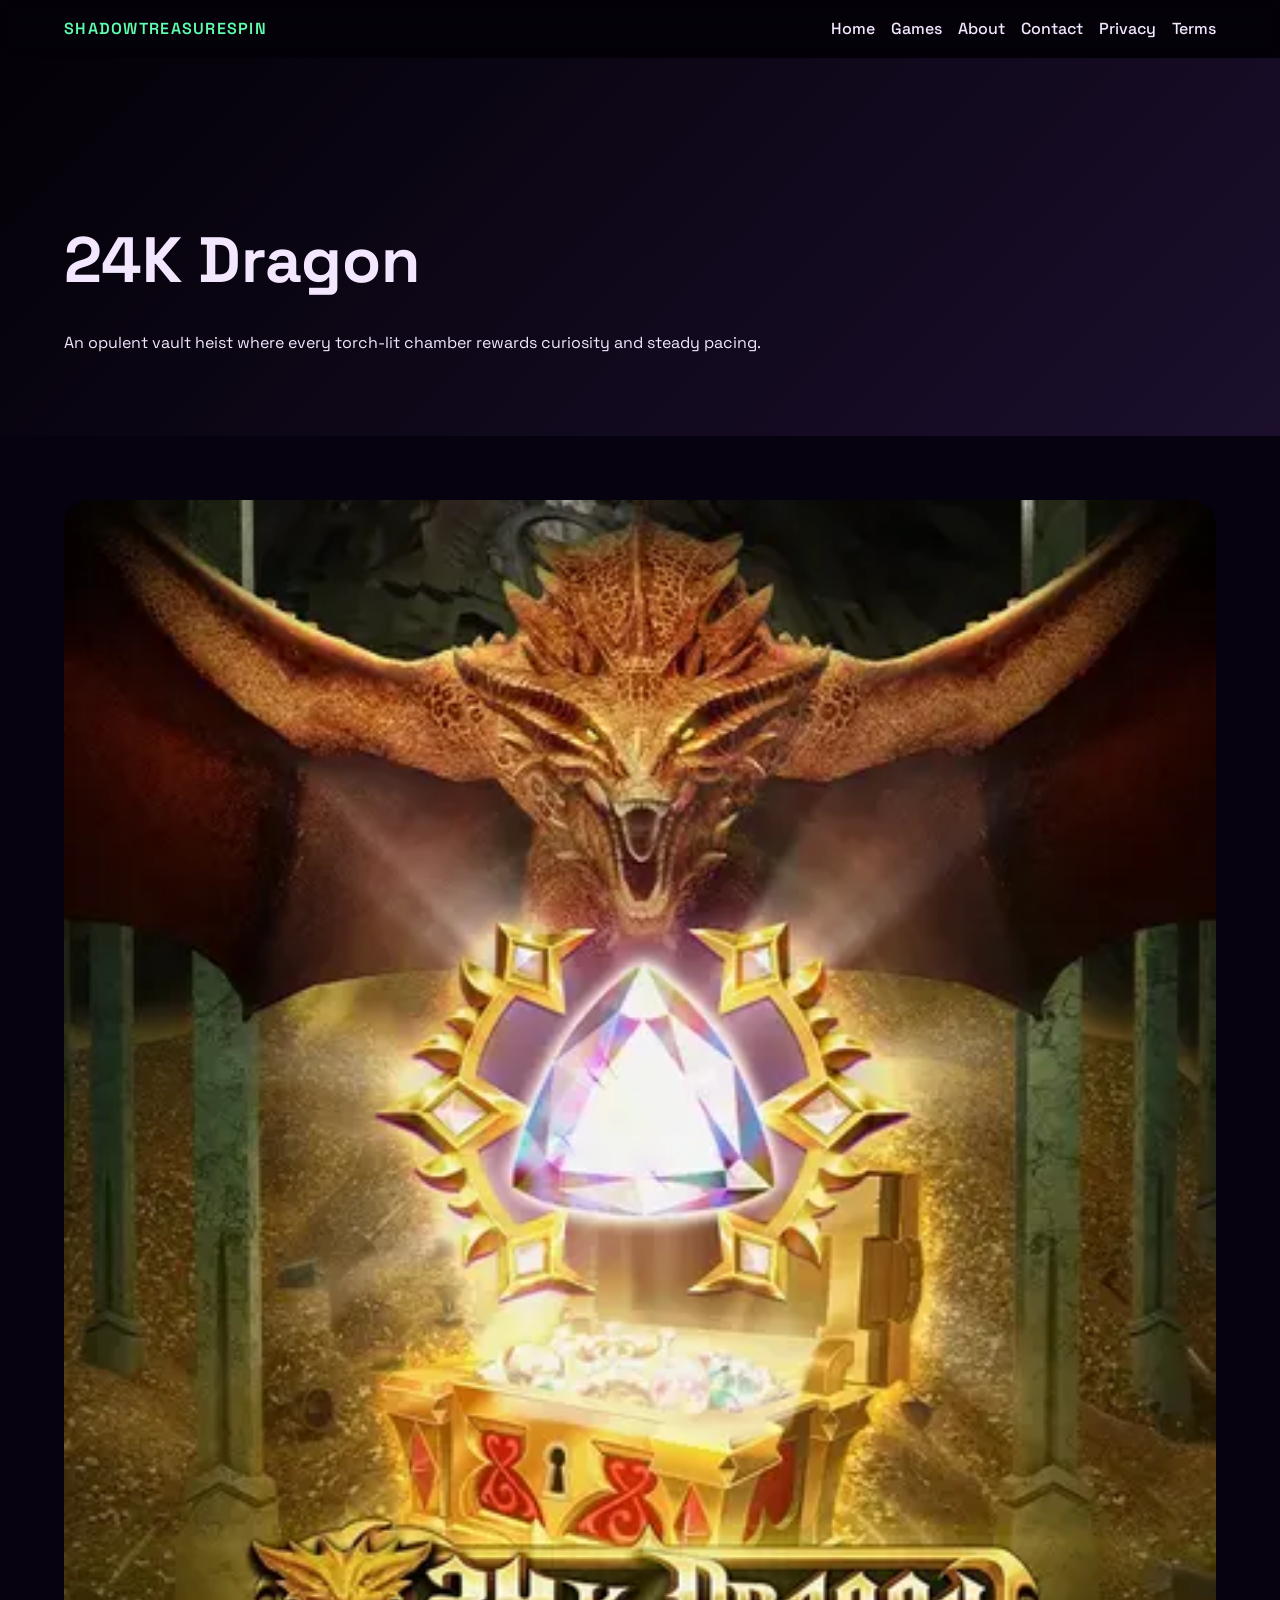
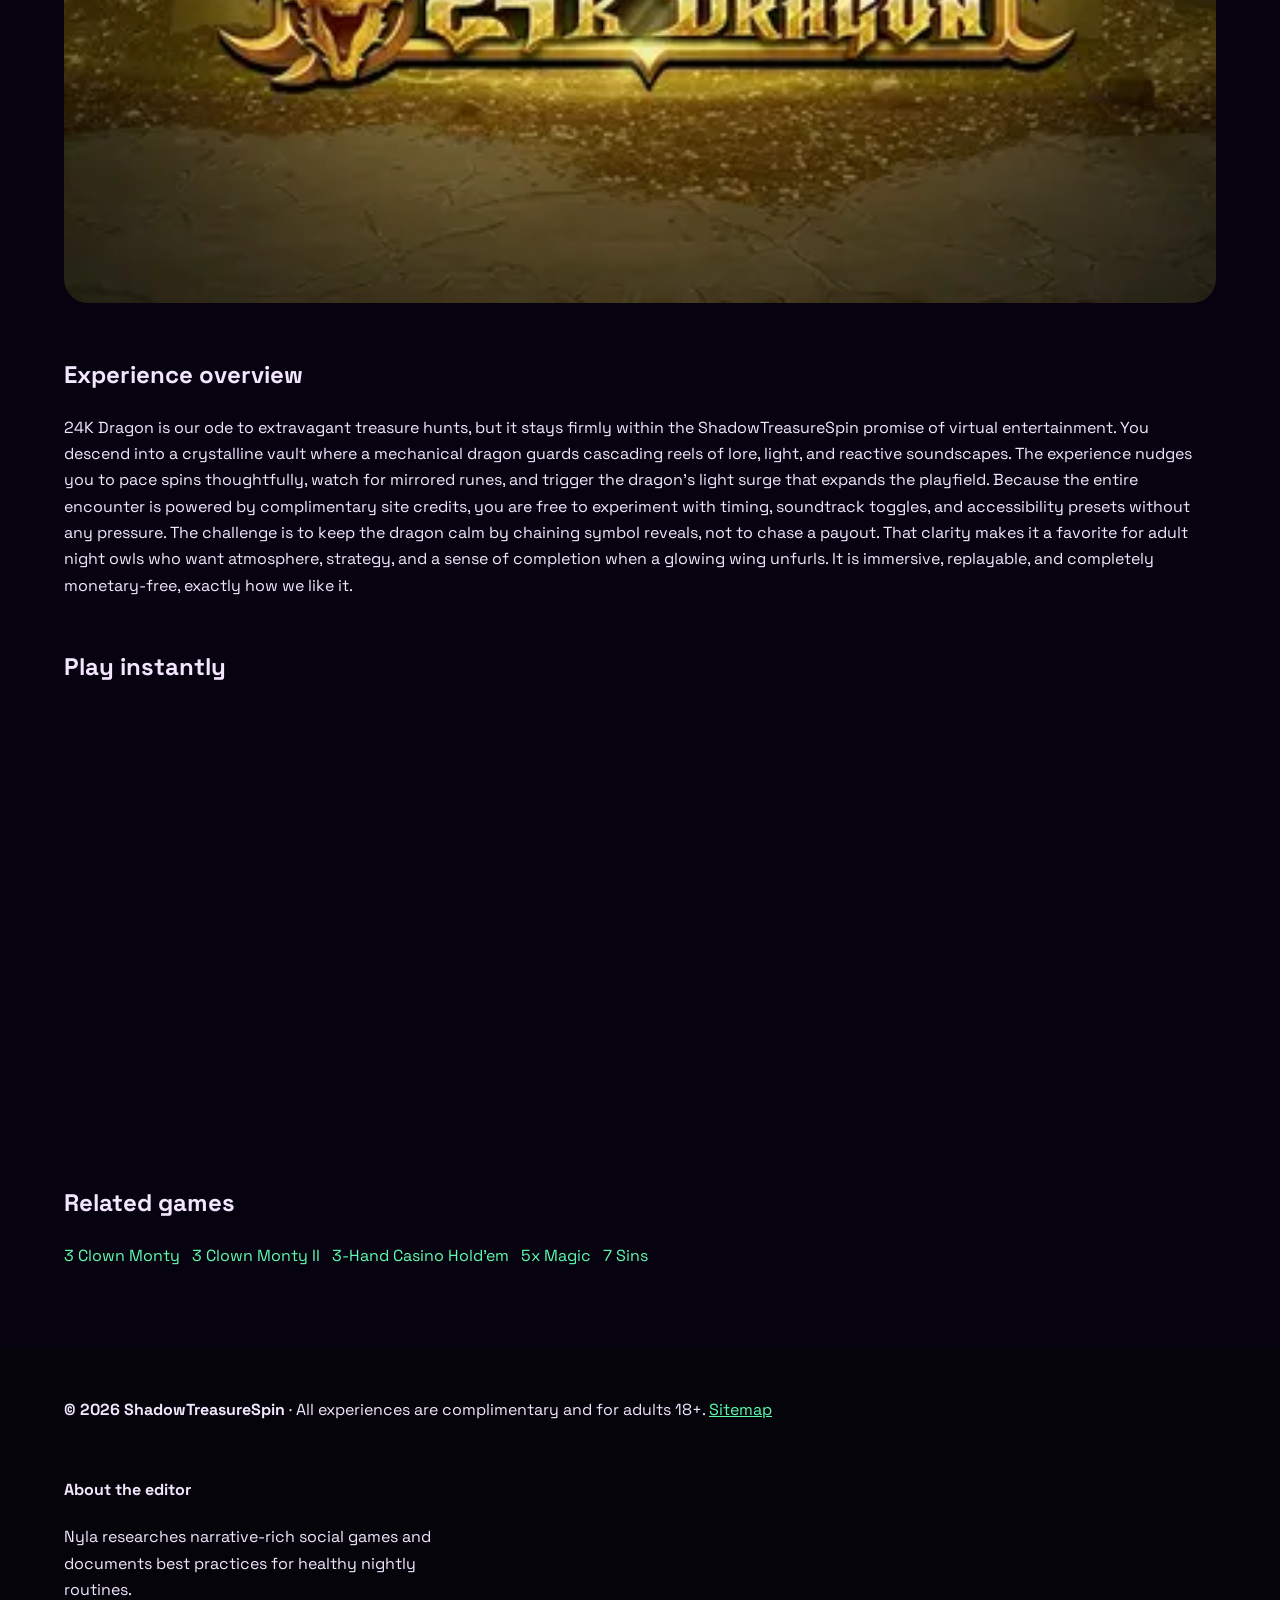
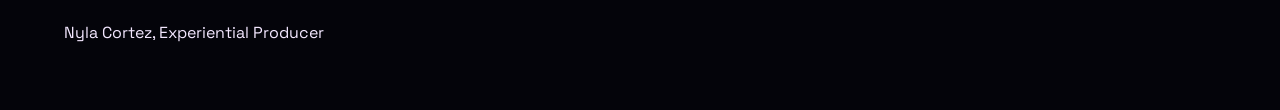
==== 24k-dragon.html @ a5d7dd61 "Initial commit for ShadowTreasureSpin" ====
<!DOCTYPE html><html lang='en'><head><meta charset='UTF-8'><meta name='viewport' content='width=device-width, initial-scale=1.0'><title>24K Dragon | ShadowTreasureSpin</title><meta name='description' content='An opulent vault heist where every torch-lit chamber rewards curiosity and steady pacing.'><meta property='og:title' content='24K Dragon | ShadowTreasureSpin'><meta property='og:description' content='An opulent vault heist where every torch-lit chamber rewards curiosity and steady pacing.'><meta property='og:type' content='article'><meta property='og:url' content='https://shadowtreasurespin.com/24k-dragon.html'><meta property='og:image' content='https://shadowtreasurespin.com/images/24k-dragon.webp'><meta property='og:site_name' content='ShadowTreasureSpin'><meta name='twitter:card' content='summary_large_image'><meta name='twitter:title' content='24K Dragon | ShadowTreasureSpin'><meta name='twitter:description' content='An opulent vault heist where every torch-lit chamber rewards curiosity and steady pacing.'><link rel='canonical' href='https://shadowtreasurespin.com/24k-dragon.html'><link rel='preconnect' href='https://fonts.googleapis.com'><link rel='preconnect' href='https://fonts.gstatic.com' crossorigin><link rel='stylesheet' href='https://fonts.googleapis.com/css2?family=Space+Grotesk:wght@400;500;600&display=swap'><link rel='stylesheet' href='css/style.css'><link rel='icon' href="data:image/svg+xml,<svg xmlns='http://www.w3.org/2000/svg' viewBox='0 0 64 64'><circle cx='32' cy='32' r='30' fill='#9b58ff'/><circle cx='32' cy='32' r='18' fill='#5efdb0'/></svg>"><meta name='theme-color' content='#9b58ff'><style>:root{--bg:#07020f;--card:#1b0f2d;--primary:#9b58ff;--accent:#5efdb0;--text:#f3e7ff;--muted:#bba7d1;--shadow:rgba(94,253,176,0.3);}body{margin:0;background:var(--bg);color:var(--text);min-height:100vh;line-height:1.65;}.site-header{display:flex;align-items:center;justify-content:space-between;padding:1rem 5%;background:rgba(0,0,0,0.4);backdrop-filter:blur(14px);position:sticky;top:0;z-index:10;}.logo{font-weight:600;letter-spacing:0.08em;text-transform:uppercase;color:var(--accent);}.site-nav{display:flex;gap:1rem;}.site-nav a{color:var(--text);text-decoration:none;font-weight:500;}.hamburger{background:none;border:none;display:none;flex-direction:column;gap:0.3rem;}.hamburger span{display:block;width:24px;height:2px;background:var(--text);}@media(max-width:768px){.site-nav{position:absolute;top:64px;right:5%;background:var(--card);padding:1rem;border-radius:12px;flex-direction:column;display:none;}.site-nav.open{display:flex;}.hamburger{display:flex;}}</style><script type="application/ld+json">{"@context": "https://schema.org", "@type": "WebSite", "name": "ShadowTreasureSpin", "url": "https://shadowtreasurespin.com", "description": "Nocturnal strategy for adults who savor story-rich spins", "publisher": {"@type": "Organization", "name": "ShadowTreasureSpin"}, "potentialAction": {"@type": "SearchAction", "target": "https://shadowtreasurespin.com/search?q={search_term_string}", "query-input": "required name=search_term_string"}}</script>
<script type="application/ld+json">{"@context": "https://schema.org", "@type": "ItemList", "name": "ShadowTreasureSpin Featured Games", "itemListElement": [{"@type": "ListItem", "position": 1, "item": {"@type": "VideoGame", "name": "24K Dragon", "url": "https://shadowtreasurespin.com/24k-dragon.html"}}, {"@type": "ListItem", "position": 2, "item": {"@type": "VideoGame", "name": "3 Clown Monty", "url": "https://shadowtreasurespin.com/3-clown-monty.html"}}, {"@type": "ListItem", "position": 3, "item": {"@type": "VideoGame", "name": "3 Clown Monty II", "url": "https://shadowtreasurespin.com/3-clown-monty-ii.html"}}, {"@type": "ListItem", "position": 4, "item": {"@type": "VideoGame", "name": "3-Hand Casino Hold'em", "url": "https://shadowtreasurespin.com/3-hand-casino-hold-em.html"}}, {"@type": "ListItem", "position": 5, "item": {"@type": "VideoGame", "name": "5x Magic", "url": "https://shadowtreasurespin.com/5x-magic.html"}}, {"@type": "ListItem", "position": 6, "item": {"@type": "VideoGame", "name": "7 Sins", "url": "https://shadowtreasurespin.com/7-sins.html"}}]}</script></head><body><header class='site-header'><div class='logo'>ShadowTreasureSpin</div><button class='hamburger' aria-label='Toggle navigation'><span></span><span></span><span></span></button><nav class='site-nav'><a href='index.html'>Home</a><a href='games.html'>Games</a><a href='about.html'>About</a><a href='contact.html'>Contact</a><a href='privacy.html'>Privacy</a><a href='terms.html'>Terms</a></nav></header>
        <section class='hero'>
          <h1>24K Dragon</h1>
          <p>An opulent vault heist where every torch-lit chamber rewards curiosity and steady pacing.</p>
        </section>
        <main>
          <section>
            <img src='images/24k-dragon.webp' alt='Luminous dragon statue made of virtual gold' loading='lazy' class='game-hero-image'>
            <h2>Experience overview</h2>
            <p>24K Dragon is our ode to extravagant treasure hunts, but it stays firmly within the ShadowTreasureSpin promise of virtual entertainment. You descend into a crystalline vault where a mechanical dragon guards cascading reels of lore, light, and reactive soundscapes. The experience nudges you to pace spins thoughtfully, watch for mirrored runes, and trigger the dragon’s light surge that expands the playfield. Because the entire encounter is powered by complimentary site credits, you are free to experiment with timing, soundtrack toggles, and accessibility presets without any pressure. The challenge is to keep the dragon calm by chaining symbol reveals, not to chase a payout. That clarity makes it a favorite for adult night owls who want atmosphere, strategy, and a sense of completion when a glowing wing unfurls. It is immersive, replayable, and completely monetary-free, exactly how we like it.</p>
          </section>
          <section>
            <h2>Play instantly</h2>
            <iframe src='https://asccw.playngonetwork.com/casino/ContainerLauncher?pid=2&gid=twentyfourkdragon&lang=en_GB&practice=1&channel=desktop&demo=2' title='24K Dragon gameplay' loading='lazy' allowfullscreen></iframe>
          </section>
          <section>
            <h2>Related games</h2>
            <ul class='related-list'><li><a href='3-clown-monty.html'>3 Clown Monty</a></li><li><a href='3-clown-monty-ii.html'>3 Clown Monty II</a></li><li><a href='3-hand-casino-hold-em.html'>3-Hand Casino Hold'em</a></li><li><a href='5x-magic.html'>5x Magic</a></li><li><a href='7-sins.html'>7 Sins</a></li></ul>
          </section>
        </main>
        <footer class='site-footer'><div><strong>&copy; 2026 ShadowTreasureSpin</strong> · All experiences are complimentary and for adults 18+. <a href='sitemap.xml'>Sitemap</a></div><div class='author-bio'><h4>About the editor</h4><p>Nyla researches narrative-rich social games and documents best practices for healthy nightly routines.</p><p>Nyla Cortez, Experiential Producer</p></div></footer><script src='js/main.js' defer></script></body></html>
---- css/style.css ----
@import url('https://fonts.googleapis.com/css2?family=Space+Grotesk:wght@400;500;600&display=swap');
:root { color-scheme: dark; }
body { font-family: 'Space Grotesk', sans-serif; }
main {
  padding: 4rem 5%;
}
.hero {
  padding: 6rem 5% 4rem;
  background: linear-gradient(135deg, rgba(0,0,0,0.5), var(--card));
}
.hero h1 {
  font-size: clamp(2.5rem, 6vw, 4rem);
  margin-bottom: 0.5rem;
}
.hero p {
  max-width: 720px;
  line-height: 1.7;
}
.hero-actions {
  margin-top: 1.5rem;
}
.btn {
  display: inline-block;
  padding: 0.85rem 1.5rem;
  border-radius: 999px;
  text-decoration: none;
  font-weight: 600;
  transition: transform 0.2s ease, box-shadow 0.2s ease;
}
.btn.primary { background: var(--accent); color: #050505; box-shadow: 0 10px 30px var(--shadow); }
.btn.secondary { border: 1px solid var(--accent); color: var(--accent); }
.btn:hover { transform: translateY(-2px); }
.feature-grid, .games-grid, .info-grid {
  display: grid;
  gap: 1.5rem;
}
.feature-grid, .info-grid { grid-template-columns: repeat(auto-fit, minmax(220px, 1fr)); }
.games-grid { grid-template-columns: repeat(auto-fit, minmax(260px, 1fr)); }
.card {
  background: var(--card);
  padding: 1.5rem;
  border-radius: 20px;
  box-shadow: 0 15px 35px rgba(0,0,0,0.35);
}
.card h3 { margin-top: 0; }
.game-card img {
  width: 100%;
  border-radius: 16px;
  display: block;
  margin-bottom: 1rem;
  transition: transform 0.3s ease, filter 0.3s ease;
}
.game-card {
  background: var(--card);
  border-radius: 22px;
  padding: 1.5rem;
  box-shadow: 0 20px 45px rgba(0,0,0,0.35);
  position: relative;
  overflow: hidden;
}
.game-card::after {
  content: '';
  position: absolute;
  inset: 0;
  background: linear-gradient(145deg, transparent, rgba(255,255,255,0.08));
  opacity: 0;
  transition: opacity 0.3s ease;
}
.game-card:hover::after { opacity: 1; }
.game-card:hover img { transform: scale(1.02); filter: brightness(1.1); }
.card-actions { display:flex; gap:0.75rem; flex-wrap:wrap; }
.about-preview { margin: 4rem 0; }
.cta-section { text-align:center; padding:4rem 5%; background: linear-gradient(135deg, var(--card), rgba(255,255,255,0.04)); border-radius:24px; }
.site-footer { padding:3rem 5%; background:#04040a; display:flex; flex-wrap:wrap; gap:2rem; }
.site-footer a { color: var(--accent); }
.author-bio { max-width: 420px; }
.form-group { display:flex; flex-direction:column; margin-bottom:1rem; }
form input, form textarea { padding:0.85rem; border-radius:12px; border:1px solid rgba(255,255,255,0.15); background:rgba(0,0,0,0.35); color:var(--text); }
iframe { border:none; width:100%; min-height:420px; border-radius:20px; }
.related-list { list-style:none; padding:0; display:flex; flex-wrap:wrap; gap:0.75rem; }
.related-list a { color: var(--accent); text-decoration:none; border-bottom:1px solid transparent; }
.related-list a:hover { border-bottom-color: var(--accent); }
section + section { margin-top:3rem; }
.game-hero-image { width:100%; border-radius:24px; margin-bottom:1.5rem; }
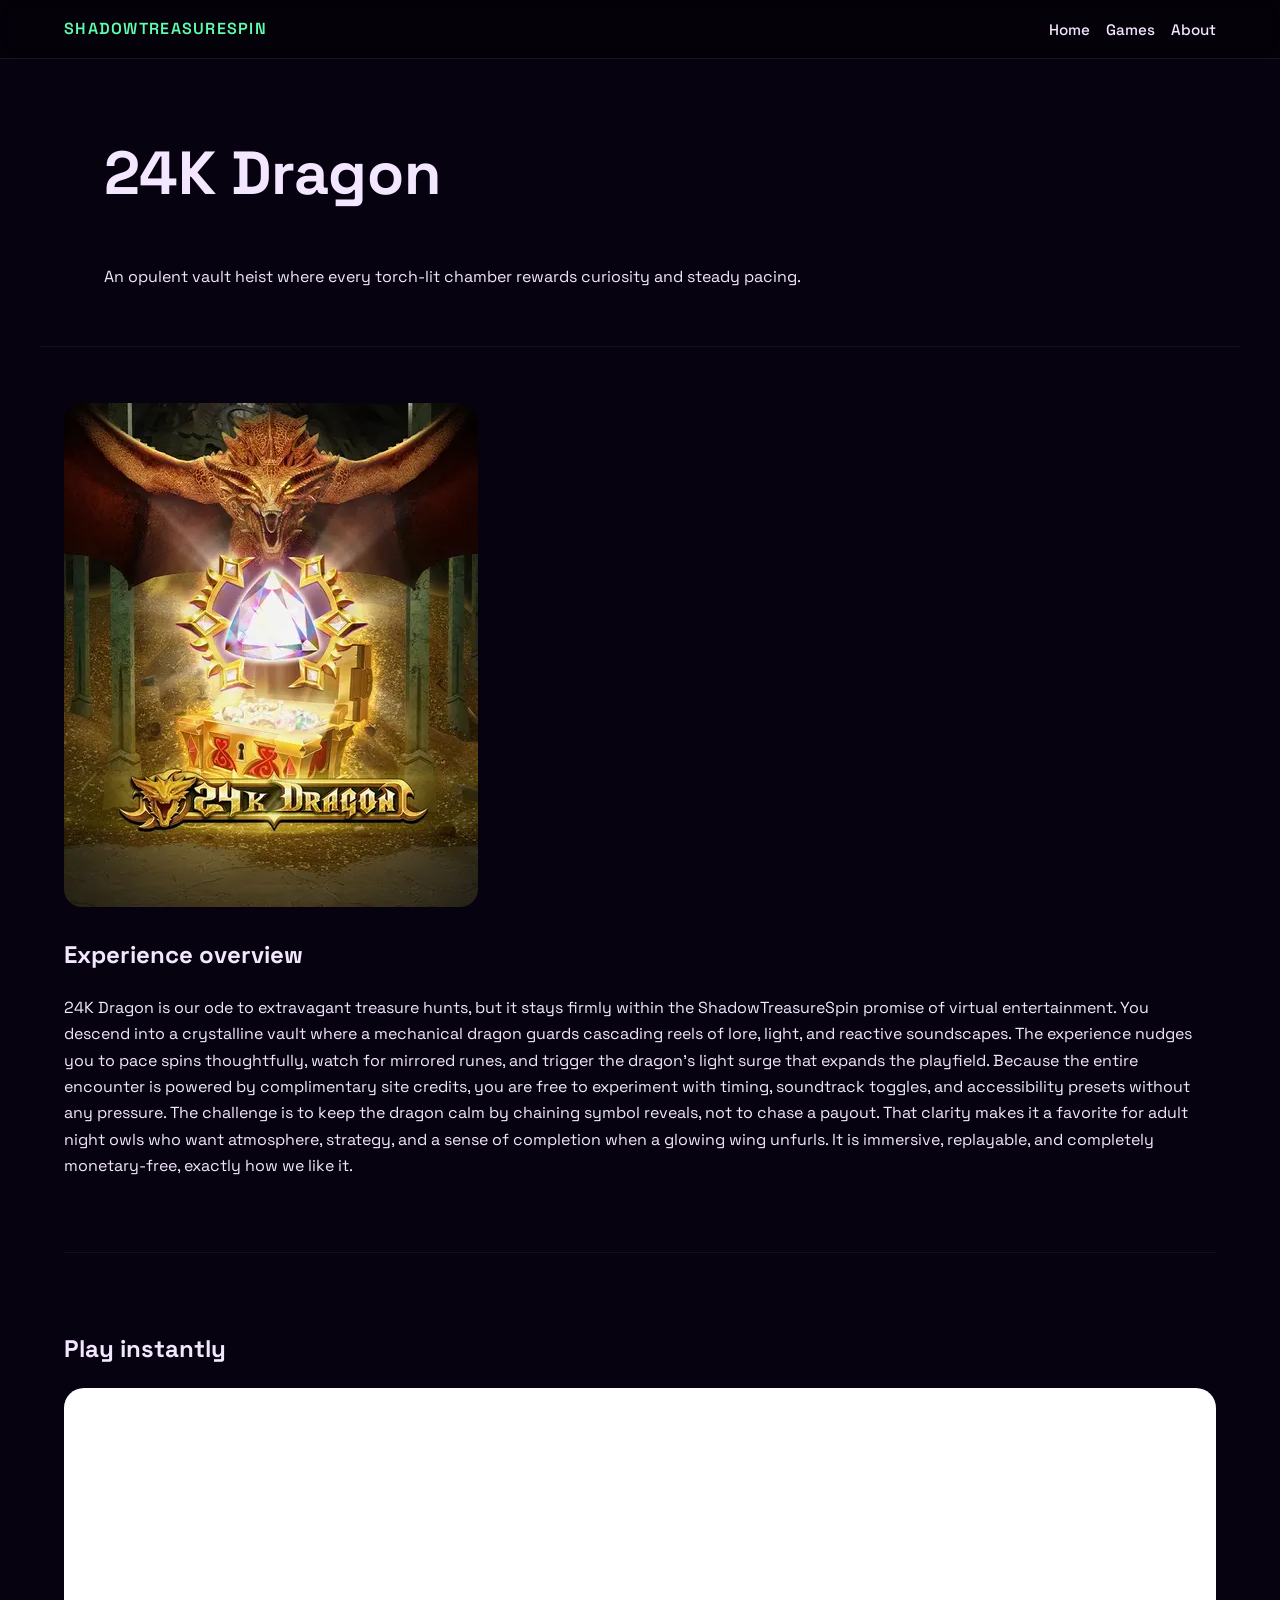
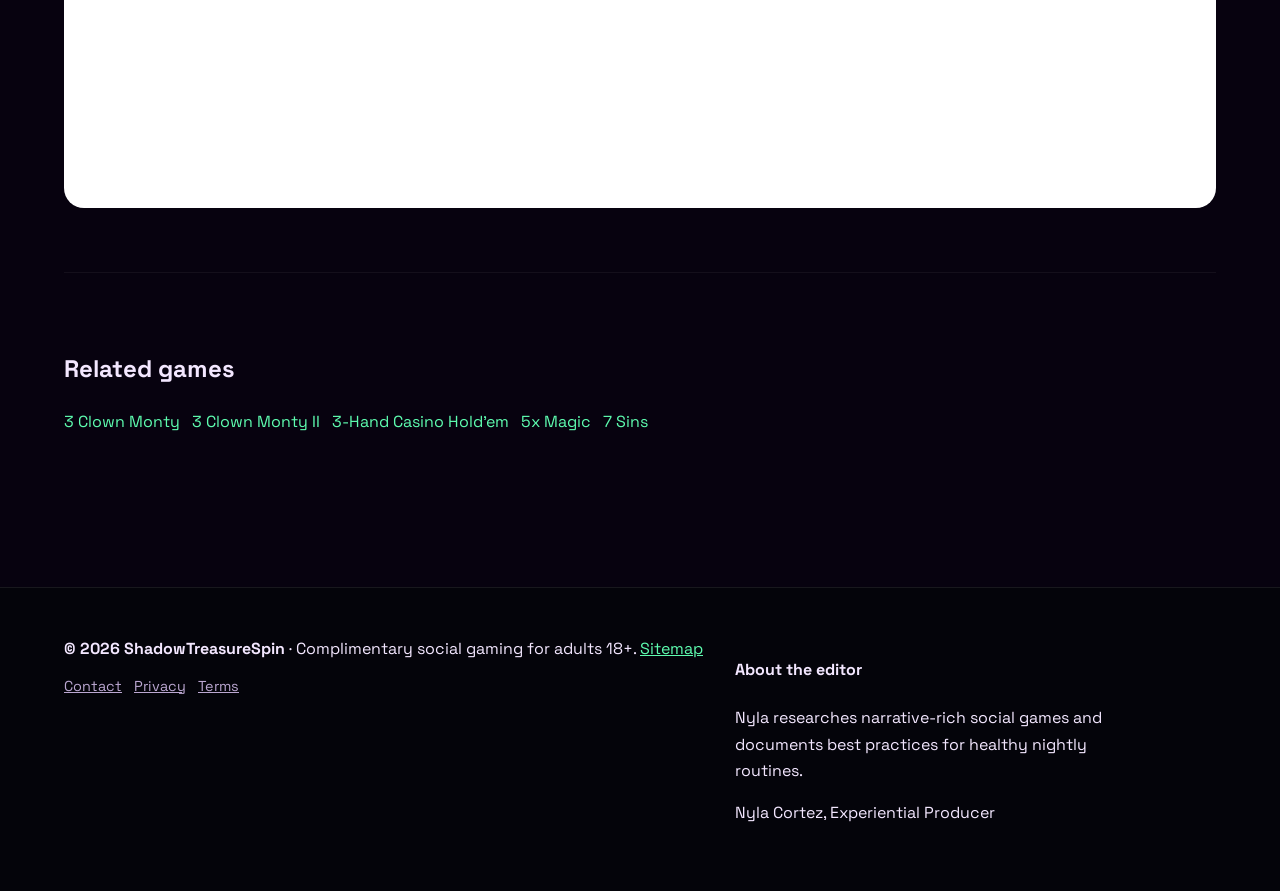
==== commit 9bb777a4: "Streamline navigation, FAQ visuals, and card interactions" ====
--- a/24k-dragon.html
+++ b/24k-dragon.html
@@ -1,5 +1,5 @@
 <!DOCTYPE html><html lang='en'><head><meta charset='UTF-8'><meta name='viewport' content='width=device-width, initial-scale=1.0'><title>24K Dragon | ShadowTreasureSpin</title><meta name='description' content='An opulent vault heist where every torch-lit chamber rewards curiosity and steady pacing.'><meta property='og:title' content='24K Dragon | ShadowTreasureSpin'><meta property='og:description' content='An opulent vault heist where every torch-lit chamber rewards curiosity and steady pacing.'><meta property='og:type' content='article'><meta property='og:url' content='https://shadowtreasurespin.com/24k-dragon.html'><meta property='og:image' content='https://shadowtreasurespin.com/images/24k-dragon.webp'><meta property='og:site_name' content='ShadowTreasureSpin'><meta name='twitter:card' content='summary_large_image'><meta name='twitter:title' content='24K Dragon | ShadowTreasureSpin'><meta name='twitter:description' content='An opulent vault heist where every torch-lit chamber rewards curiosity and steady pacing.'><link rel='canonical' href='https://shadowtreasurespin.com/24k-dragon.html'><link rel='preconnect' href='https://fonts.googleapis.com'><link rel='preconnect' href='https://fonts.gstatic.com' crossorigin><link rel='stylesheet' href='https://fonts.googleapis.com/css2?family=Space+Grotesk:wght@400;500;600&display=swap'><link rel='stylesheet' href='css/style.css'><link rel='icon' href="data:image/svg+xml,<svg xmlns='http://www.w3.org/2000/svg' viewBox='0 0 64 64'><circle cx='32' cy='32' r='30' fill='#9b58ff'/><circle cx='32' cy='32' r='18' fill='#5efdb0'/></svg>"><meta name='theme-color' content='#9b58ff'><style>:root{--bg:#07020f;--card:#1b0f2d;--primary:#9b58ff;--accent:#5efdb0;--text:#f3e7ff;--muted:#bba7d1;--shadow:rgba(94,253,176,0.3);}body{margin:0;background:var(--bg);color:var(--text);min-height:100vh;line-height:1.65;}.site-header{display:flex;align-items:center;justify-content:space-between;padding:1rem 5%;background:rgba(0,0,0,0.4);backdrop-filter:blur(14px);position:sticky;top:0;z-index:10;}.logo{font-weight:600;letter-spacing:0.08em;text-transform:uppercase;color:var(--accent);}.site-nav{display:flex;gap:1rem;}.site-nav a{color:var(--text);text-decoration:none;font-weight:500;}.hamburger{background:none;border:none;display:none;flex-direction:column;gap:0.3rem;}.hamburger span{display:block;width:24px;height:2px;background:var(--text);}@media(max-width:768px){.site-nav{position:absolute;top:64px;right:5%;background:var(--card);padding:1rem;border-radius:12px;flex-direction:column;display:none;}.site-nav.open{display:flex;}.hamburger{display:flex;}}</style><script type="application/ld+json">{"@context": "https://schema.org", "@type": "WebSite", "name": "ShadowTreasureSpin", "url": "https://shadowtreasurespin.com", "description": "Nocturnal strategy for adults who savor story-rich spins", "publisher": {"@type": "Organization", "name": "ShadowTreasureSpin"}, "potentialAction": {"@type": "SearchAction", "target": "https://shadowtreasurespin.com/search?q={search_term_string}", "query-input": "required name=search_term_string"}}</script>
-<script type="application/ld+json">{"@context": "https://schema.org", "@type": "ItemList", "name": "ShadowTreasureSpin Featured Games", "itemListElement": [{"@type": "ListItem", "position": 1, "item": {"@type": "VideoGame", "name": "24K Dragon", "url": "https://shadowtreasurespin.com/24k-dragon.html"}}, {"@type": "ListItem", "position": 2, "item": {"@type": "VideoGame", "name": "3 Clown Monty", "url": "https://shadowtreasurespin.com/3-clown-monty.html"}}, {"@type": "ListItem", "position": 3, "item": {"@type": "VideoGame", "name": "3 Clown Monty II", "url": "https://shadowtreasurespin.com/3-clown-monty-ii.html"}}, {"@type": "ListItem", "position": 4, "item": {"@type": "VideoGame", "name": "3-Hand Casino Hold'em", "url": "https://shadowtreasurespin.com/3-hand-casino-hold-em.html"}}, {"@type": "ListItem", "position": 5, "item": {"@type": "VideoGame", "name": "5x Magic", "url": "https://shadowtreasurespin.com/5x-magic.html"}}, {"@type": "ListItem", "position": 6, "item": {"@type": "VideoGame", "name": "7 Sins", "url": "https://shadowtreasurespin.com/7-sins.html"}}]}</script></head><body><header class='site-header'><div class='logo'>ShadowTreasureSpin</div><button class='hamburger' aria-label='Toggle navigation'><span></span><span></span><span></span></button><nav class='site-nav'><a href='index.html'>Home</a><a href='games.html'>Games</a><a href='about.html'>About</a><a href='contact.html'>Contact</a><a href='privacy.html'>Privacy</a><a href='terms.html'>Terms</a></nav></header>
+<script type="application/ld+json">{"@context": "https://schema.org", "@type": "ItemList", "name": "ShadowTreasureSpin Featured Games", "itemListElement": [{"@type": "ListItem", "position": 1, "item": {"@type": "VideoGame", "name": "24K Dragon", "url": "https://shadowtreasurespin.com/24k-dragon.html"}}, {"@type": "ListItem", "position": 2, "item": {"@type": "VideoGame", "name": "3 Clown Monty", "url": "https://shadowtreasurespin.com/3-clown-monty.html"}}, {"@type": "ListItem", "position": 3, "item": {"@type": "VideoGame", "name": "3 Clown Monty II", "url": "https://shadowtreasurespin.com/3-clown-monty-ii.html"}}, {"@type": "ListItem", "position": 4, "item": {"@type": "VideoGame", "name": "3-Hand Casino Hold'em", "url": "https://shadowtreasurespin.com/3-hand-casino-hold-em.html"}}, {"@type": "ListItem", "position": 5, "item": {"@type": "VideoGame", "name": "5x Magic", "url": "https://shadowtreasurespin.com/5x-magic.html"}}, {"@type": "ListItem", "position": 6, "item": {"@type": "VideoGame", "name": "7 Sins", "url": "https://shadowtreasurespin.com/7-sins.html"}}]}</script></head><body><header class='site-header'><div class='logo'>ShadowTreasureSpin</div><button class='hamburger' aria-label='Toggle navigation'><span></span><span></span><span></span></button><nav class='site-nav'><a href='index.html'>Home</a><a href='games.html'>Games</a><a href='about.html'>About</a></nav></header>
         <section class='hero'>
           <h1>24K Dragon</h1>
           <p>An opulent vault heist where every torch-lit chamber rewards curiosity and steady pacing.</p>
@@ -19,4 +19,4 @@
             <ul class='related-list'><li><a href='3-clown-monty.html'>3 Clown Monty</a></li><li><a href='3-clown-monty-ii.html'>3 Clown Monty II</a></li><li><a href='3-hand-casino-hold-em.html'>3-Hand Casino Hold'em</a></li><li><a href='5x-magic.html'>5x Magic</a></li><li><a href='7-sins.html'>7 Sins</a></li></ul>
           </section>
         </main>
-        <footer class='site-footer'><div><strong>&copy; 2026 ShadowTreasureSpin</strong> · All experiences are complimentary and for adults 18+. <a href='sitemap.xml'>Sitemap</a></div><div class='author-bio'><h4>About the editor</h4><p>Nyla researches narrative-rich social games and documents best practices for healthy nightly routines.</p><p>Nyla Cortez, Experiential Producer</p></div></footer><script src='js/main.js' defer></script></body></html>+        <footer class='site-footer'><div><strong>&copy; 2026 ShadowTreasureSpin</strong> · Complimentary social gaming for adults 18+. <a href='sitemap.xml'>Sitemap</a><div class='footer-links'><a href='contact.html'>Contact</a><a href='privacy.html'>Privacy</a><a href='terms.html'>Terms</a></div></div><div class='author-bio'><h4>About the editor</h4><p>Nyla researches narrative-rich social games and documents best practices for healthy nightly routines.</p><p>Nyla Cortez, Experiential Producer</p></div></footer><script src='js/main.js' defer></script></body></html>
--- a/css/style.css
+++ b/css/style.css
@@ -1,85 +1,405 @@
 @import url('https://fonts.googleapis.com/css2?family=Space+Grotesk:wght@400;500;600&display=swap');
-:root { color-scheme: dark; }
-body { font-family: 'Space Grotesk', sans-serif; }
+:root {
+  color-scheme: dark;
+}
+* {
+  box-sizing: border-box;
+}
+body {
+  margin: 0;
+  font-family: 'Space Grotesk', sans-serif;
+  background: var(--bg);
+  color: var(--text);
+  line-height: 1.7;
+  font-size: 1rem;
+}
+img {
+  max-width: 100%;
+  height: auto;
+  border-radius: 18px;
+}
+a {
+  color: var(--accent);
+}
 main {
-  padding: 4rem 5%;
+  padding: 0 5% 5rem;
+}
+main > section {
+  padding: 3.5rem 0;
+  border-bottom: 1px solid rgba(255, 255, 255, 0.05);
+}
+main > section:last-of-type {
+  border-bottom: none;
+}
+.compliance-strip {
+  background: rgba(255, 255, 255, 0.08);
+  color: var(--text);
+  padding: 0.65rem 5%;
+  font-size: 0.85rem;
+  letter-spacing: 0.08em;
+  text-transform: uppercase;
+  display: flex;
+  justify-content: center;
+  gap: 1.5rem;
+  flex-wrap: wrap;
+}
+.compliance-strip span {
+  display: inline-flex;
+  align-items: center;
+  gap: 0.4rem;
+}
+.site-header {
+  display: flex;
+  align-items: center;
+  justify-content: space-between;
+  padding: 1rem 5%;
+  background: rgba(0, 0, 0, 0.45);
+  backdrop-filter: blur(18px);
+  position: sticky;
+  top: 0;
+  z-index: 10;
+  border-bottom: 1px solid rgba(255, 255, 255, 0.08);
+}
+.logo {
+  font-weight: 600;
+  letter-spacing: 0.08em;
+  text-transform: uppercase;
+  color: var(--accent);
+}
+.site-nav {
+  display: flex;
+  gap: 1.2rem;
+}
+.site-nav a {
+  color: var(--text);
+  text-decoration: none;
+  font-weight: 500;
+  font-size: 0.95rem;
+}
+.hamburger {
+  background: none;
+  border: none;
+  display: none;
+  flex-direction: column;
+  gap: 0.3rem;
+}
+.hamburger span {
+  display: block;
+  width: 24px;
+  height: 2px;
+  background: var(--text);
 }
 .hero {
-  padding: 6rem 5% 4rem;
-  background: linear-gradient(135deg, rgba(0,0,0,0.5), var(--card));
+  padding: 4rem 5% 3.5rem;
+  border-bottom: 1px solid rgba(255, 255, 255, 0.05);
+  display: grid;
+  gap: 1.5rem;
+  max-width: 1200px;
+  margin: 0 auto;
 }
 .hero h1 {
-  font-size: clamp(2.5rem, 6vw, 4rem);
-  margin-bottom: 0.5rem;
+  font-size: clamp(2.5rem, 5vw, 3.8rem);
+  margin: 0 0 1rem;
 }
 .hero p {
-  max-width: 720px;
-  line-height: 1.7;
+  max-width: 780px;
+  margin: 0;
+}
+.hero .eyebrow {
+  color: var(--muted);
+  text-transform: uppercase;
+  letter-spacing: 0.12em;
+  font-size: 0.85rem;
+  margin-bottom: 0.75rem;
 }
 .hero-actions {
-  margin-top: 1.5rem;
+  display: flex;
+  gap: 1rem;
+  flex-wrap: wrap;
+  align-items: center;
+  margin-top: 1.25rem;
+}
+.assurance-note {
+  font-size: 0.9rem;
+  color: var(--muted);
 }
 .btn {
-  display: inline-block;
-  padding: 0.85rem 1.5rem;
+  display: inline-flex;
+  align-items: center;
+  justify-content: center;
+  gap: 0.35rem;
+  padding: 0.95rem 1.8rem;
   border-radius: 999px;
   text-decoration: none;
   font-weight: 600;
-  transition: transform 0.2s ease, box-shadow 0.2s ease;
-}
-.btn.primary { background: var(--accent); color: #050505; box-shadow: 0 10px 30px var(--shadow); }
-.btn.secondary { border: 1px solid var(--accent); color: var(--accent); }
-.btn:hover { transform: translateY(-2px); }
-.feature-grid, .games-grid, .info-grid {
+  transition: transform 0.2s ease, box-shadow 0.2s ease, background 0.2s ease;
+  border: 1px solid transparent;
+}
+.btn.primary {
+  background: var(--accent);
+  color: #04140b;
+  box-shadow: 0 12px 35px var(--shadow);
+}
+.btn.secondary {
+  border: 1px solid rgba(255, 255, 255, 0.35);
+  color: var(--text);
+  background: transparent;
+}
+.btn:hover,
+.btn:focus-visible {
+  transform: translateY(-2px);
+  box-shadow: 0 18px 35px rgba(0, 0, 0, 0.35);
+}
+.steps-grid,
+.games-grid,
+.faq-grid {
   display: grid;
   gap: 1.5rem;
 }
-.feature-grid, .info-grid { grid-template-columns: repeat(auto-fit, minmax(220px, 1fr)); }
-.games-grid { grid-template-columns: repeat(auto-fit, minmax(260px, 1fr)); }
-.card {
+.steps-grid {
+  grid-template-columns: repeat(auto-fit, minmax(220px, 1fr));
+}
+.step-card {
   background: var(--card);
-  padding: 1.5rem;
-  border-radius: 20px;
-  box-shadow: 0 15px 35px rgba(0,0,0,0.35);
-}
-.card h3 { margin-top: 0; }
-.game-card img {
-  width: 100%;
-  border-radius: 16px;
-  display: block;
-  margin-bottom: 1rem;
-  transition: transform 0.3s ease, filter 0.3s ease;
+  border-radius: 22px;
+  padding: 1.75rem;
+  box-shadow: 0 18px 38px rgba(0, 0, 0, 0.35);
+  border: 1px solid rgba(255, 255, 255, 0.05);
+}
+.step-card span {
+  display: inline-flex;
+  padding: 0.35rem 1rem;
+  border-radius: 999px;
+  background: rgba(255, 255, 255, 0.08);
+  color: var(--accent);
+  font-size: 0.85rem;
+  letter-spacing: 0.08em;
+  margin-bottom: 0.85rem;
+  text-transform: uppercase;
+}
+.step-card h3 {
+  margin: 0 0 0.75rem;
+  font-size: 1.2rem;
+}
+.games-grid {
+  grid-template-columns: repeat(auto-fit, minmax(260px, 1fr));
 }
 .game-card {
   background: var(--card);
-  border-radius: 22px;
-  padding: 1.5rem;
-  box-shadow: 0 20px 45px rgba(0,0,0,0.35);
+  border-radius: 24px;
+  padding: 1.75rem;
+  box-shadow: 0 25px 45px rgba(0, 0, 0, 0.35);
   position: relative;
   overflow: hidden;
+  border: 1px solid rgba(255, 255, 255, 0.05);
+  transition: transform 0.3s ease, box-shadow 0.3s ease;
 }
 .game-card::after {
   content: '';
   position: absolute;
   inset: 0;
-  background: linear-gradient(145deg, transparent, rgba(255,255,255,0.08));
+  background: linear-gradient(145deg, transparent, rgba(255, 255, 255, 0.08));
   opacity: 0;
   transition: opacity 0.3s ease;
-}
-.game-card:hover::after { opacity: 1; }
-.game-card:hover img { transform: scale(1.02); filter: brightness(1.1); }
-.card-actions { display:flex; gap:0.75rem; flex-wrap:wrap; }
-.about-preview { margin: 4rem 0; }
-.cta-section { text-align:center; padding:4rem 5%; background: linear-gradient(135deg, var(--card), rgba(255,255,255,0.04)); border-radius:24px; }
-.site-footer { padding:3rem 5%; background:#04040a; display:flex; flex-wrap:wrap; gap:2rem; }
-.site-footer a { color: var(--accent); }
-.author-bio { max-width: 420px; }
-.form-group { display:flex; flex-direction:column; margin-bottom:1rem; }
-form input, form textarea { padding:0.85rem; border-radius:12px; border:1px solid rgba(255,255,255,0.15); background:rgba(0,0,0,0.35); color:var(--text); }
-iframe { border:none; width:100%; min-height:420px; border-radius:20px; }
-.related-list { list-style:none; padding:0; display:flex; flex-wrap:wrap; gap:0.75rem; }
-.related-list a { color: var(--accent); text-decoration:none; border-bottom:1px solid transparent; }
-.related-list a:hover { border-bottom-color: var(--accent); }
-section + section { margin-top:3rem; }
-.game-hero-image { width:100%; border-radius:24px; margin-bottom:1.5rem; }
-
+  pointer-events: none;
+}
+.game-card:hover::after {
+  opacity: 1;
+}
+.game-card:hover {
+  transform: translateY(-4px);
+  box-shadow: 0 30px 55px rgba(0, 0, 0, 0.45);
+}
+.game-card img {
+  width: 100%;
+  margin-bottom: 1.1rem;
+  border-radius: 18px;
+  transition: transform 0.3s ease, filter 0.3s ease;
+}
+.game-card:hover img {
+  transform: scale(1.02);
+  filter: brightness(1.08);
+}
+.card-actions {
+  display: flex;
+  gap: 0.75rem;
+  flex-wrap: wrap;
+  margin-top: 1rem;
+}
+.no-purchase {
+  background: rgba(255, 255, 255, 0.02);
+  border-radius: 26px;
+  padding: 3rem;
+  box-shadow: inset 0 0 0 1px rgba(255, 255, 255, 0.04);
+}
+.no-purchase ul {
+  list-style: none;
+  padding: 0;
+  margin: 1.5rem 0 0;
+  display: grid;
+  gap: 0.65rem;
+}
+.no-purchase li::before {
+  content: '•';
+  margin-right: 0.5rem;
+  color: var(--accent);
+}
+.faq-grid {
+  grid-template-columns: repeat(auto-fit, minmax(280px, 1fr));
+}
+.faq-item {
+  background: var(--card);
+  border-radius: 20px;
+  border: 1px solid rgba(255, 255, 255, 0.05);
+  box-shadow: 0 18px 32px rgba(0, 0, 0, 0.35);
+  padding: 0;
+  overflow: hidden;
+}
+.faq-item summary {
+  list-style: none;
+  cursor: pointer;
+  padding: 1.5rem;
+  font-weight: 600;
+  display: flex;
+  justify-content: space-between;
+  align-items: center;
+}
+.faq-item summary::-webkit-details-marker {
+  display: none;
+}
+.faq-item summary::after {
+  content: '+';
+  font-size: 1.5rem;
+  color: var(--accent);
+  transition: transform 0.3s ease;
+}
+.faq-item[open] summary::after {
+  transform: rotate(45deg);
+}
+.faq-answer {
+  padding: 0 1.5rem 1.5rem;
+  border-top: 1px solid rgba(255, 255, 255, 0.05);
+  color: var(--muted);
+}
+.about-preview {
+  display: grid;
+  gap: 1rem;
+}
+.about-preview p {
+  max-width: 920px;
+}
+.site-footer {
+  padding: 3rem 5%;
+  background: #04040a;
+  display: flex;
+  flex-wrap: wrap;
+  gap: 2rem;
+  border-top: 1px solid rgba(255, 255, 255, 0.08);
+}
+.site-footer a {
+  color: var(--accent);
+}
+.footer-links {
+  display: flex;
+  gap: 0.75rem;
+  flex-wrap: wrap;
+  margin-top: 0.75rem;
+}
+.footer-links a {
+  color: var(--muted);
+  font-size: 0.9rem;
+}
+.author-bio {
+  max-width: 420px;
+}
+.cookie-banner {
+  position: fixed;
+  left: 1rem;
+  right: 1rem;
+  bottom: 1rem;
+  background: rgba(4, 4, 10, 0.95);
+  border: 1px solid rgba(255, 255, 255, 0.08);
+  border-radius: 16px;
+  padding: 1.5rem;
+  display: flex;
+  flex-wrap: wrap;
+  gap: 1rem;
+  align-items: center;
+  box-shadow: 0 25px 45px rgba(0, 0, 0, 0.55);
+}
+.cookie-banner.hidden {
+  display: none;
+}
+.cookie-banner button {
+  padding: 0.75rem 1.4rem;
+  border-radius: 999px;
+  border: none;
+  background: var(--accent);
+  color: #04140b;
+  font-weight: 600;
+  cursor: pointer;
+}
+.form-group {
+  display: flex;
+  flex-direction: column;
+  margin-bottom: 1rem;
+}
+form input,
+form textarea {
+  padding: 0.85rem;
+  border-radius: 12px;
+  border: 1px solid rgba(255, 255, 255, 0.15);
+  background: rgba(0, 0, 0, 0.35);
+  color: var(--text);
+}
+iframe {
+  border: none;
+  width: 100%;
+  min-height: 420px;
+  border-radius: 20px;
+}
+.related-list {
+  list-style: none;
+  padding: 0;
+  display: flex;
+  flex-wrap: wrap;
+  gap: 0.75rem;
+}
+.related-list a {
+  color: var(--accent);
+  text-decoration: none;
+  border-bottom: 1px solid transparent;
+}
+.related-list a:hover {
+  border-bottom-color: var(--accent);
+}
+@media (max-width: 900px) {
+  .site-nav {
+    position: absolute;
+    top: 64px;
+    right: 5%;
+    background: var(--card);
+    padding: 1rem 1.25rem;
+    border-radius: 14px;
+    flex-direction: column;
+    display: none;
+    box-shadow: 0 20px 35px rgba(0, 0, 0, 0.55);
+  }
+  .site-nav.open {
+    display: flex;
+  }
+  .hamburger {
+    display: flex;
+  }
+  main {
+    padding: 0 1.5rem 4rem;
+  }
+  .hero {
+    padding: 3rem 1.5rem 2.5rem;
+  }
+  .cookie-banner {
+    position: fixed;
+    left: 1rem;
+    right: 1rem;
+  }
+}
